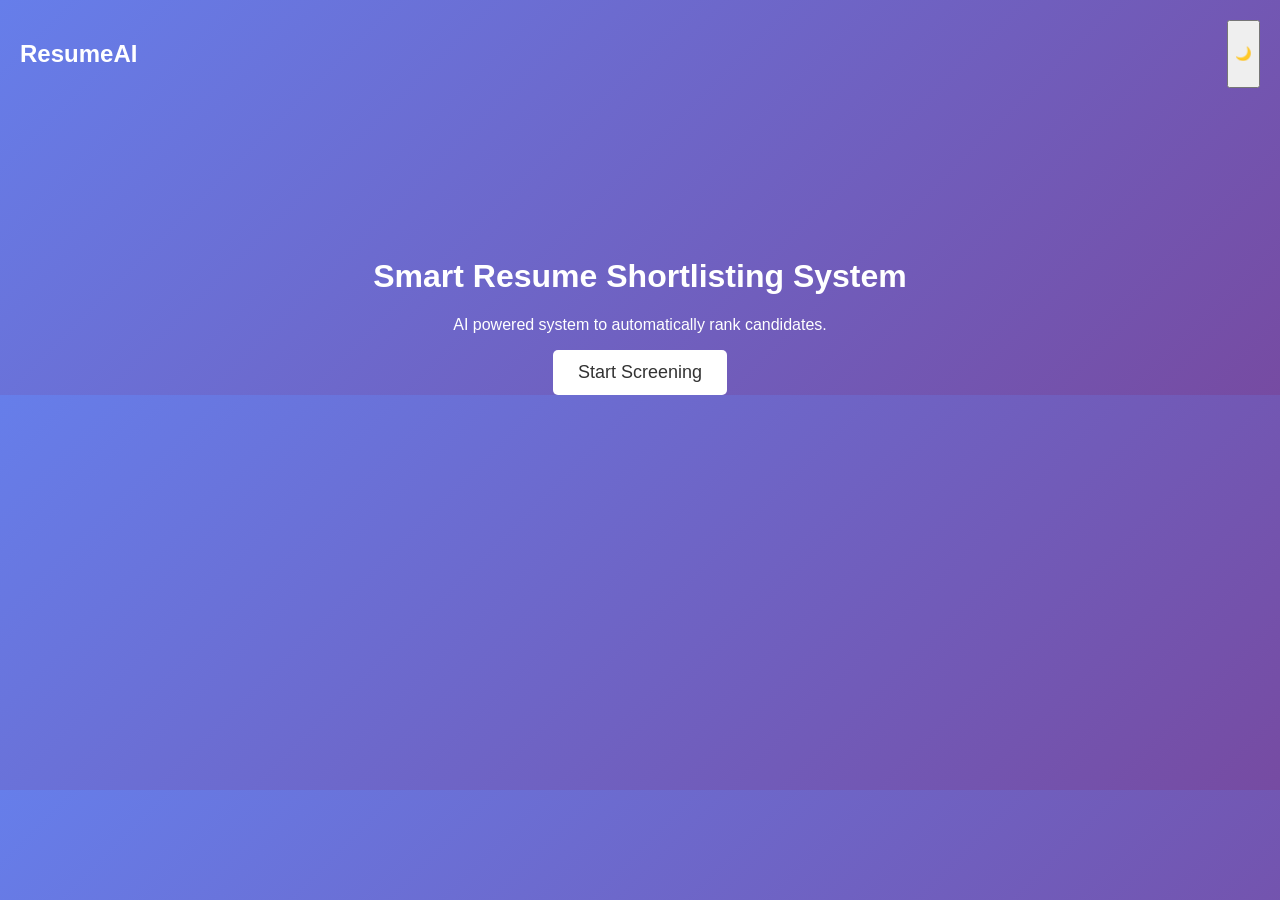
==== templates/index.html @ 50900a91 "Initial commit for Smart Resume Shortlisting" ====
<!DOCTYPE html>
<html>

<head>
<title>Smart Resume AI</title>
<link rel="stylesheet" href="/static/style.css">
<script src="/static/script.js"></script>
</head>

<body>

<nav class="navbar">
<h2>ResumeAI</h2>

<button onclick="toggleDarkMode()">🌙</button>
</nav>

<div class="hero">

<h1>Smart Resume Shortlisting System</h1>

<p>AI powered system to automatically rank candidates.</p>

<a href="/upload">
<button class="btn">Start Screening</button>
</a>

</div>

</body>
</html>
---- static/style.css ----
body{

font-family:Arial;
margin:0;
background:linear-gradient(135deg,#667eea,#764ba2);
color:white;

}

.navbar{

display:flex;
justify-content:space-between;
padding:20px;

}

.hero{

text-align:center;
margin-top:150px;

}

.container{

width:70%;
margin:auto;
margin-top:80px;
text-align:center;

}

.btn{

padding:12px 25px;
background:white;
color:#333;
border:none;
border-radius:5px;
cursor:pointer;
font-size:18px;

}

.btn:hover{

background:#ddd;

}

textarea{

width:100%;
padding:10px;
margin-top:20px;
border-radius:5px;

}

.drop-zone{

border:2px dashed white;
padding:40px;
margin:20px;
border-radius:10px;

}

table{

width:100%;
margin-top:40px;
border-collapse:collapse;
background:white;
color:black;

}

th,td{

padding:15px;
border:1px solid #ccc;

}

th{

background:#333;
color:white;

}

.progress{

background:#ddd;
border-radius:20px;

}

.progress-bar{

background:#4CAF50;
color:white;
padding:5px;
border-radius:20px;

}

.loading{

display:none;
margin-top:20px;
font-size:18px;

}
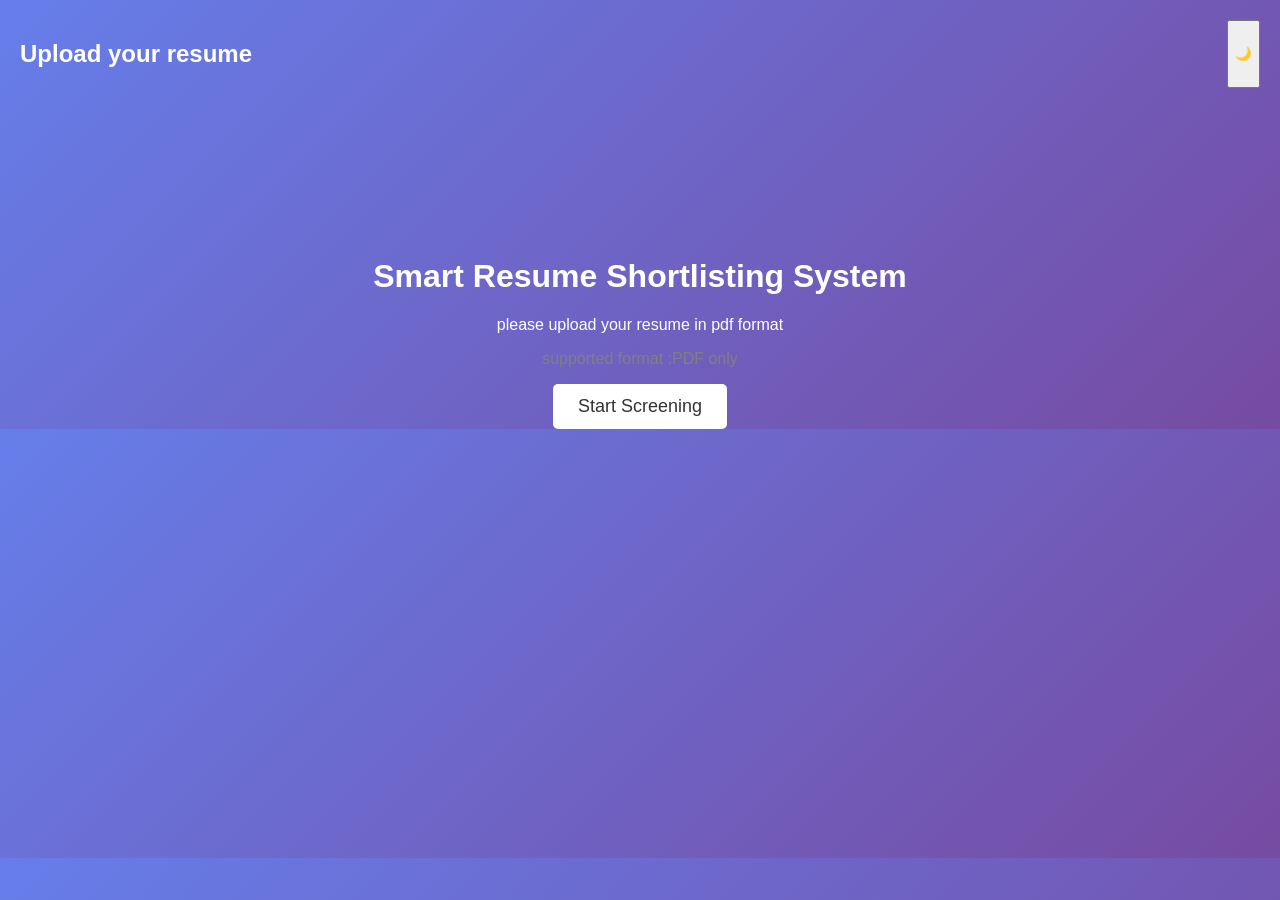
==== commit dfe292d8: "Improved ui for resume upload page" ====
--- a/templates/index.html
+++ b/templates/index.html
@@ -10,7 +10,7 @@
 <body>
 
 <nav class="navbar">
-<h2>ResumeAI</h2>
+<h2>Upload your resume</h2>
 
 <button onclick="toggleDarkMode()">🌙</button>
 </nav>
@@ -19,7 +19,8 @@
 
 <h1>Smart Resume Shortlisting System</h1>
 
-<p>AI powered system to automatically rank candidates.</p>
+<p>please upload your resume in pdf format</p>
+<p style="color:gray;"> supported format :PDF only</p>
 
 <a href="/upload">
 <button class="btn">Start Screening</button>
@@ -28,4 +29,4 @@
 </div>
 
 </body>
-</html>+</html>
